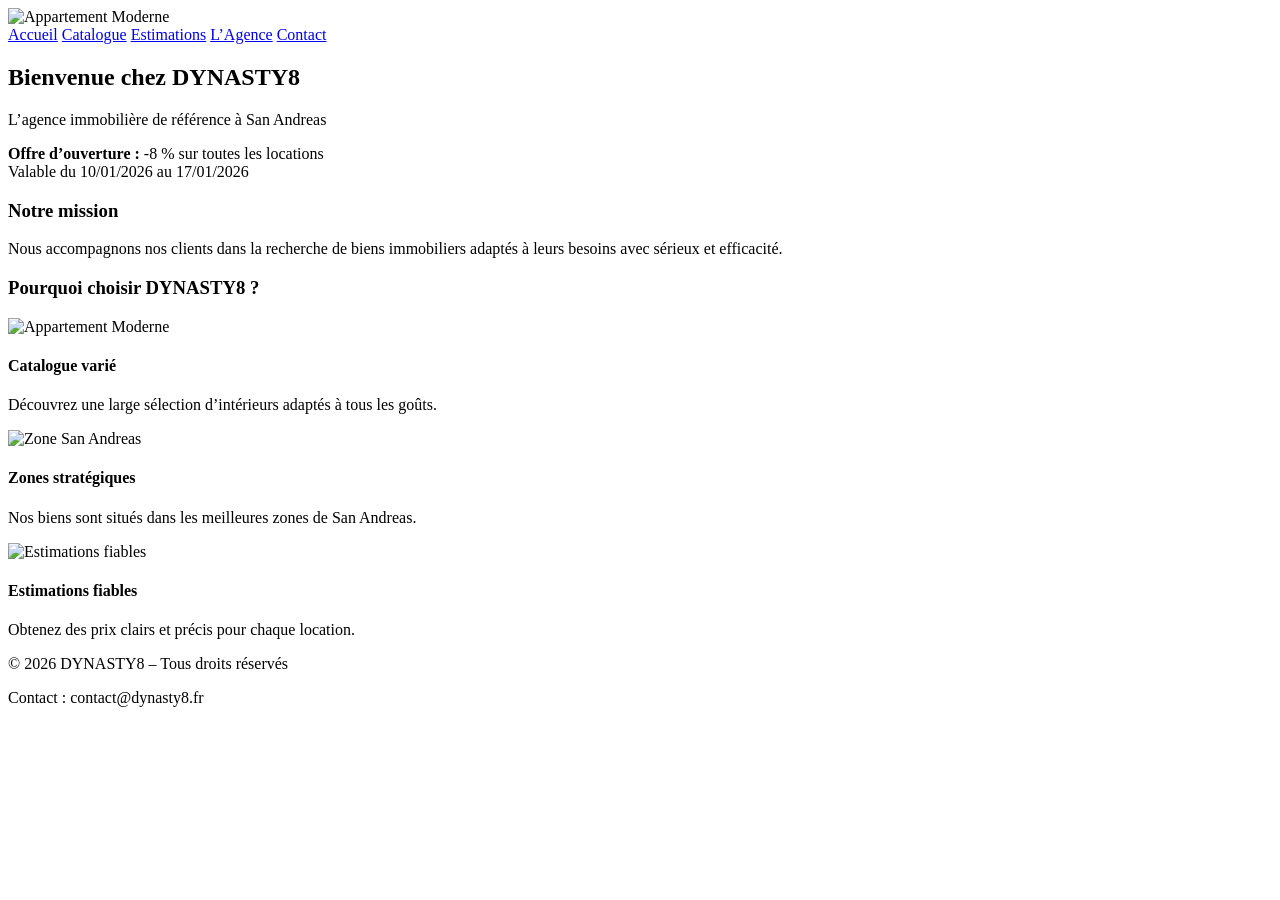
==== index.html @ e1c4cd5a "Add files via upload" ====
<!DOCTYPE html>
<html lang="fr">
<head>
  <meta charset="UTF-8">
  <title>DYNASTY8 | Agence Immobilière</title>
  <link rel="stylesheet" href="css/style.css">
  <meta name="viewport" content="width=device-width, initial-scale=1.0">
</head>
<body>

<header>
  <div class="container header-container">
    <img src="assets/logod8.png" alt="Appartement Moderne">
    <nav>
      <a href="index.html">Accueil</a>
      <a href="catalogue.html">Catalogue</a>
      <a href="estimations.html">Estimations</a>
      <a href="agence.html">L’Agence</a>
      <a href="contact.html">Contact</a>
    </nav>
  </div>
</header>

<section class="hero">
  <div class="hero-overlay">
    <div class="hero-content">
      <h2>Bienvenue chez DYNASTY8</h2>
      <p>L’agence immobilière de référence à San Andreas</p>
      <div class="offre">
        <strong>Offre d’ouverture :</strong> -8 % sur toutes les locations
        <br>
        <span>Valable du 10/01/2026 au 17/01/2026</span>
      </div>
  </div>
</section>

<section class="mission">
  <div class="container">
    <h3>Notre mission</h3>
    <p>Nous accompagnons nos clients dans la recherche de biens immobiliers adaptés à leurs besoins avec sérieux et efficacité.</p>
  </div>
</section>

<section class="services">
  <div class="container">
    <h3>Pourquoi choisir DYNASTY8 ?</h3>
    <div class="cards">
      <div class="card">
        <img src="https://files.catbox.moe/n9wd90.png" alt="Appartement Moderne">
        <h4>Catalogue varié</h4>
        <p>Découvrez une large sélection d’intérieurs adaptés à tous les goûts.</p>
      </div>
      <div class="card">
        <img src="assets/zone.jpg" alt="Zone San Andreas">
        <h4>Zones stratégiques</h4>
        <p>Nos biens sont situés dans les meilleures zones de San Andreas.</p>
      </div>
      <div class="card">
        <img src="assets/estimations.jpg" alt="Estimations fiables">
        <h4>Estimations fiables</h4>
        <p>Obtenez des prix clairs et précis pour chaque location.</p>
      </div>
    </div>
  </div>
</section>

<footer>
  <div class="container footer-container">
    <p>© 2026 DYNASTY8 – Tous droits réservés</p>
    <p>Contact : contact@dynasty8.fr</p>
  </div>
</footer>

</body>
</html>
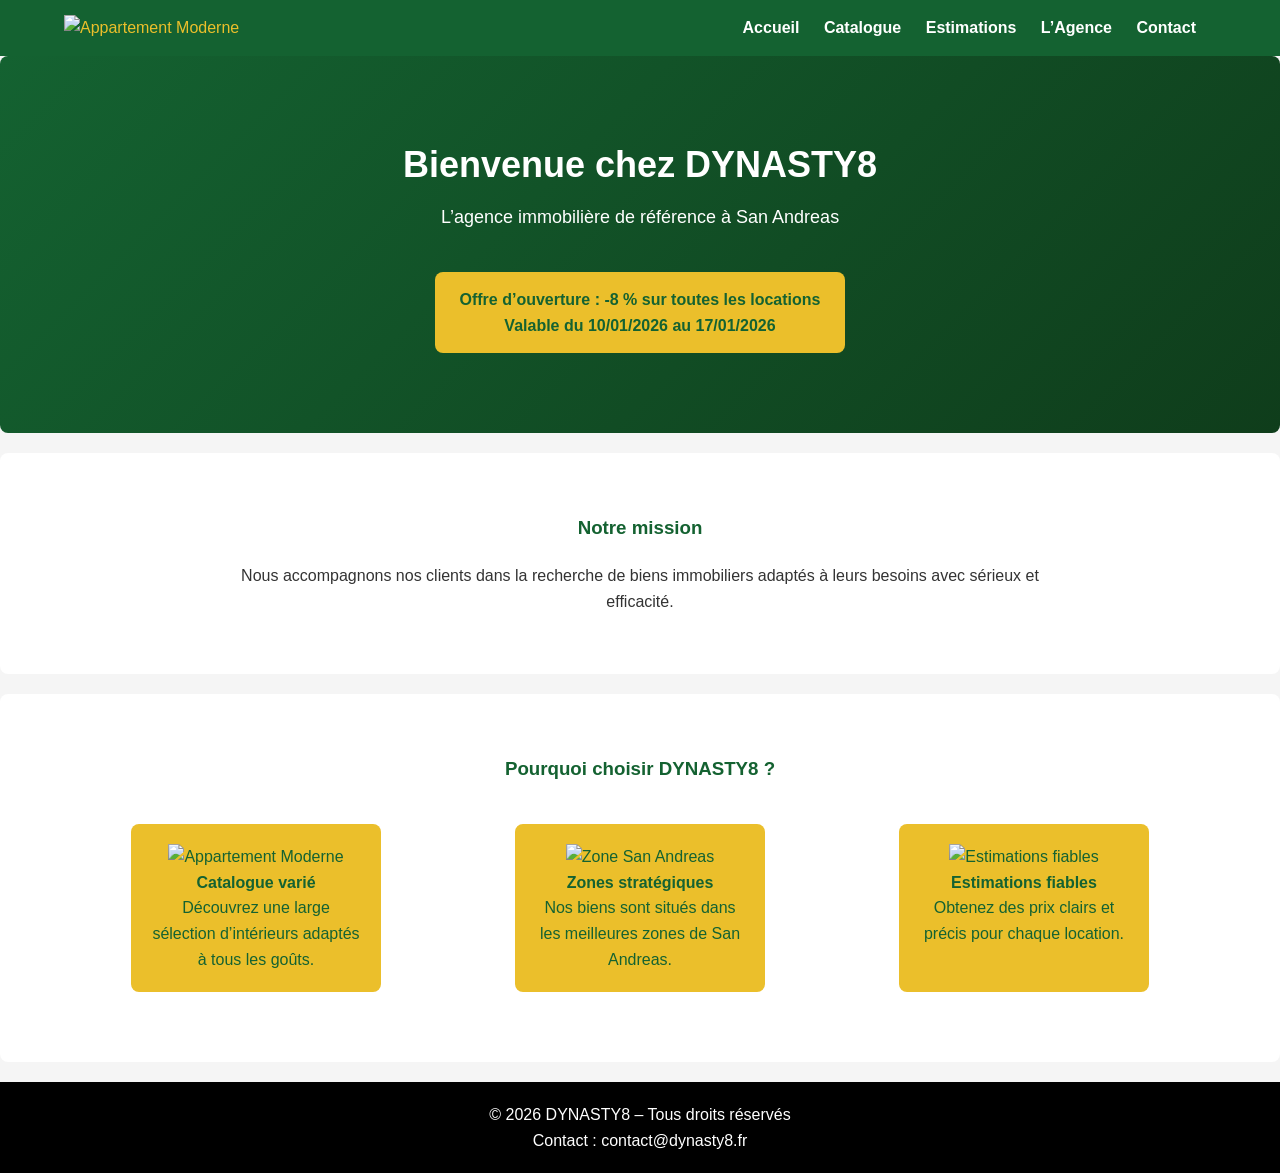
==== commit 01005840: "Update index.html" ====
--- a/index.html
+++ b/index.html
@@ -3,7 +3,7 @@
 <head>
   <meta charset="UTF-8">
   <title>DYNASTY8 | Agence Immobilière</title>
-  <link rel="stylesheet" href="css/style.css">
+  <link rel="stylesheet" href="style.css">
   <meta name="viewport" content="width=device-width, initial-scale=1.0">
 </head>
 <body>
@@ -73,3 +73,4 @@
 
 </body>
 </html>
+
--- a/style.css
+++ b/style.css
@@ -0,0 +1,127 @@
+/* Reset minimal */
+* {
+  margin: 0;
+  padding: 0;
+  box-sizing: border-box;
+  font-family: 'Arial', sans-serif;
+}
+
+body {
+  background-color: #f5f5f5;
+  color: #333;
+  line-height: 1.6;
+}
+
+.container {
+  width: 90%;
+  max-width: 1200px;
+  margin: 0 auto;
+}
+
+/* Header */
+header {
+  background-color: #146231;
+  color: #EBBF2B;
+  padding: 15px 0;
+}
+
+header h1 {
+  display: inline-block;
+  margin-left: 20px;
+  font-size: 28px;
+}
+
+header nav {
+  float: right;
+  margin-right: 20px;
+}
+
+header nav a {
+  color: #fff;
+  margin-left: 20px;
+  text-decoration: none;
+  font-weight: bold;
+}
+
+header nav a:hover {
+  color: #EBBF2B;
+}
+
+/* Hero */
+.hero {
+  background: linear-gradient(135deg, #146231, #0f3d1b);
+  color: #fff;
+  text-align: center;
+  padding: 80px 20px;
+}
+
+.hero h2 {
+  font-size: 36px;
+  margin-bottom: 10px;
+}
+
+.hero p {
+  font-size: 18px;
+  margin-bottom: 20px;
+}
+
+.offre {
+  background-color: #EBBF2B;
+  color: #146231;
+  display: inline-block;
+  padding: 15px 25px;
+  border-radius: 8px;
+  font-weight: bold;
+  margin-top: 20px;
+}
+
+/* Sections */
+section {
+  padding: 60px 0;
+  background-color: #fff;
+  margin-bottom: 20px;
+  border-radius: 8px;
+}
+
+section h3 {
+  color: #146231;
+  margin-bottom: 20px;
+  text-align: center;
+}
+
+section p {
+  max-width: 800px;
+  margin: 0 auto;
+  text-align: center;
+}
+
+/* Services cards */
+.cards {
+  display: flex;
+  justify-content: space-around;
+  flex-wrap: wrap;
+  margin-top: 30px;
+}
+
+.card {
+  background-color: #EBBF2B;
+  color: #146231;
+  padding: 20px;
+  border-radius: 8px;
+  width: 250px;
+  margin: 10px;
+  text-align: center;
+  transition: transform 0.2s ease-in-out;
+}
+
+.card:hover {
+  transform: scale(1.05);
+}
+
+/* Footer */
+footer {
+  background-color: #000;
+  color: #fff;
+  text-align: center;
+  padding: 20px 0;
+}
